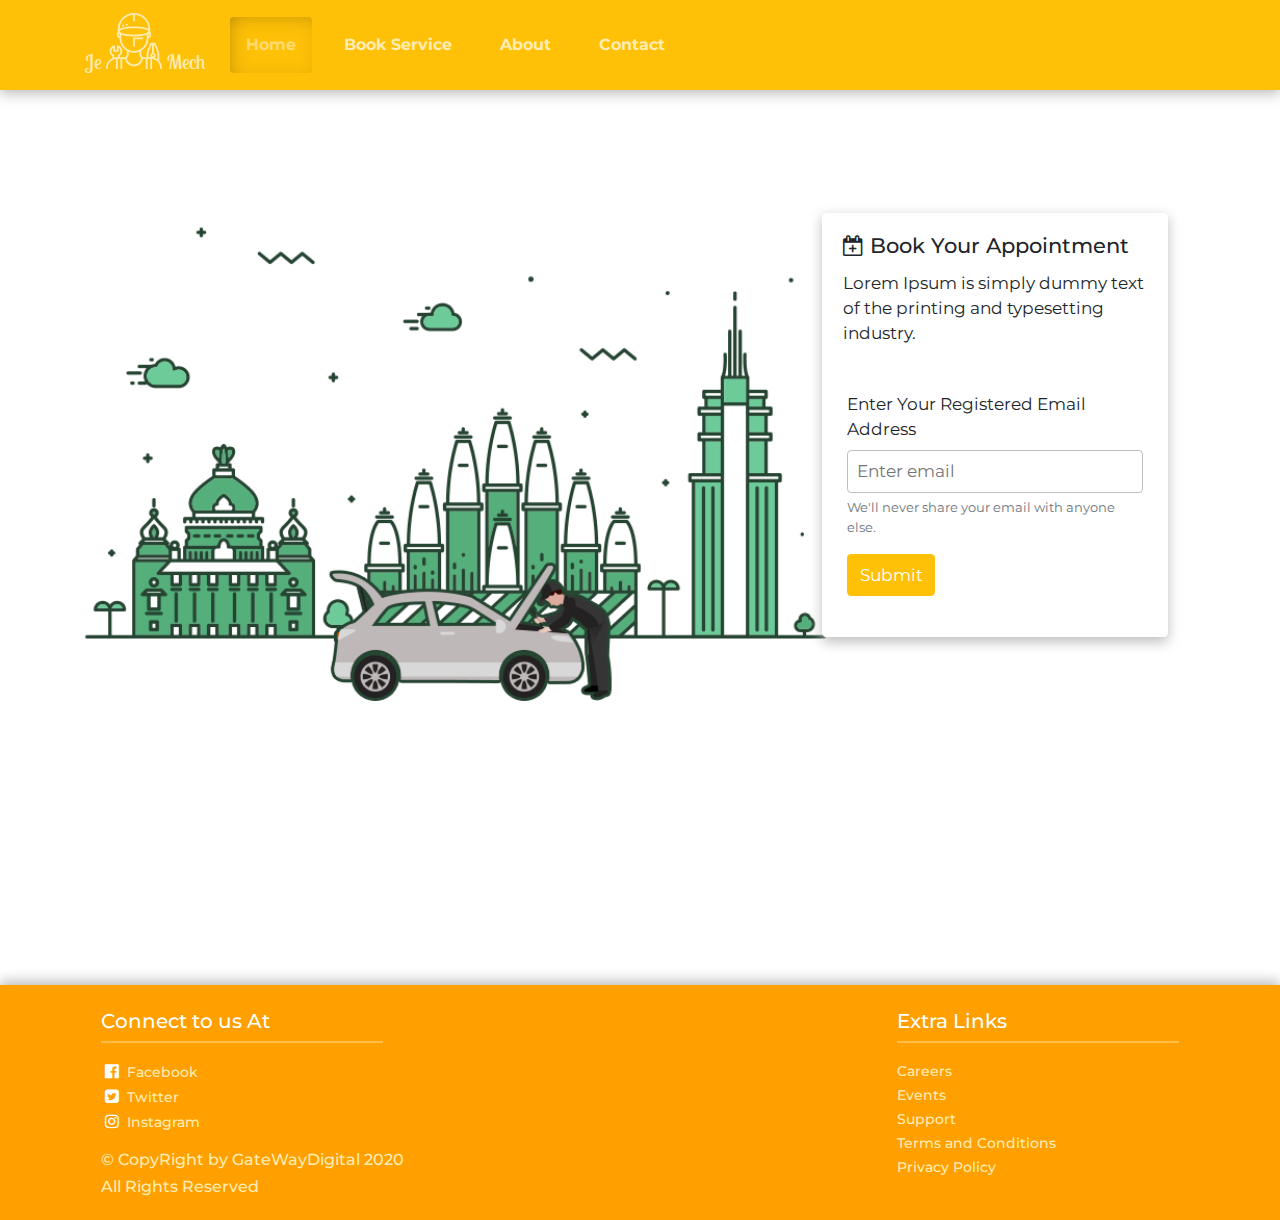
==== index.html @ fb178fbc "OCSB-UI First  Commit" ====
<!DOCTYPE html>

<html lang="us-en">

<head>

    <title>Car Mech</title>

    <meta charset="UTF-8">

    <meta name="author" content="Amit Joshi's Team of Trainees From Gateway Group of Companies">

    <meta name="viewport" content="width=device-width, initial-scale=1.0">

    <!-- Google Fonts CDN -->
    <link href="https://fonts.googleapis.com/css2?family=Lobster+Two:wght@700&family=Montserrat&display=swap"
        rel="stylesheet">

    <!-- Bootstrap CSS -->
    <link rel="stylesheet" type="text/css" href="/assets/css/bootstrap.min.css">

    <!-- Font-Awesome CSS -->
    <link rel="stylesheet" href="https://stackpath.bootstrapcdn.com/font-awesome/4.7.0/css/font-awesome.min.css">

    <!-- Local CSS -->
    <link type="text/css" rel="stylesheet" href="/assets/css/styles.css" />

</head>

<body>




    <!-- ================== -->
    <!-- Header Starts Here -->
    <!-- ================== -->
    <header class="shadow-md-b">

        <nav class="navbar navbar-expand-lg">

            <div class="container">

                <a class="navbar-brand" href="#">

                    <span class="nav-logo-text">Je </span>

                    <svg class="nav-logo" version="1.1" xmlns="http://www.w3.org/2000/svg"
                        xmlns:xlink="http://www.w3.org/1999/xlink" x="0px" y="0px" viewBox="0 0 295.239 295.239"
                        style="enable-background:new 0 0 295.239 295.239;" xml:space="preserve">

                        <path d="M280.567,252.381h0.386V223.81c0-0.614-0.057-15.229-5.148-30.448l-15.524-36.219h-12.662h-12.662l-15.667,36.59
					c-4.948,14.848-5.005,29.462-5.005,30.076v9.524H200c-7.876,0-14.286-6.41-14.286-14.286v-19.833
					c22.733-13.2,38.095-37.752,38.095-65.881v-0.676c8.19-2.129,14.286-9.519,14.286-18.371c0-8.557-3.224-13.962-5.029-16.324
					c0.162-0.881,0.267-1.781,0.267-2.724v-9.524C233.333,38.453,194.881,0,147.619,0c-47.262,0-85.714,38.452-85.714,85.714v9.524
					c0,0.943,0.105,1.843,0.267,2.724c-1.805,2.362-5.029,7.767-5.029,16.324c0,8.852,6.095,16.243,14.286,18.371v0.676
					c0,28.129,15.362,52.681,38.095,65.881v19.833c0,7.876-6.41,14.286-14.286,14.286h-23.81v-6.71
					c9.362-5.676,14.286-14.819,14.286-26.624c0-11.59-7.819-25.086-22.762-28.457l-5.81-1.31v25.005h-9.524v-25.014l-5.819,1.319
					c-14.938,3.4-22.752,16.886-22.752,28.457c0,11.805,4.924,20.943,14.286,26.624V238.6C13.695,247.648,0,267.471,0,290.477v4.762
					h9.524v-4.762c0-24.648,18.829-44.981,42.857-47.376v52.138h9.524v-52.381H76.19v52.381h9.524v-52.381h9.524
					c1.943,0,3.8-0.3,5.61-0.738c4.138,22.067,23.519,38.833,46.771,38.833s42.633-16.767,46.771-38.833
					c1.81,0.438,3.667,0.738,5.61,0.738h9.524v52.381h9.524v-52.381h14.286v52.381h9.524V243.1
					c24.029,2.4,42.857,22.729,42.857,47.376v4.762h9.524v-4.762C295.238,275.833,289.657,262.505,280.567,252.381z M64.547,219.543
					l-2.643,1.314v12.476h-4.762c-4.938,0-9.71,0.695-14.286,1.881v-14.357l-2.642-1.314c-7.833-3.89-11.643-10.281-11.643-19.543
					c0-6.119,3.252-13.033,9.524-16.833v21.595h28.571v-21.605c6.271,3.79,9.524,10.714,9.524,16.843
					C76.19,209.262,72.38,215.652,64.547,219.543z M223.81,110.201c1.324-0.867,2.543-1.781,3.624-2.757
					c0.624,1.729,1.138,3.995,1.138,6.843c-0.001,3.509-1.929,6.547-4.762,8.2V110.201z M142.857,9.768v33.09h9.524V9.768
					c38.957,2.429,70.014,34.19,71.3,73.443c-16.948-9.033-52.519-11.781-76.062-11.781c-23.543,0-59.114,2.748-76.062,11.776
					C72.843,43.957,103.9,12.19,142.857,9.768z M71.429,122.482c-2.834-1.648-4.762-4.686-4.762-8.195
					c0-2.852,0.514-5.119,1.138-6.848c1.081,0.981,2.3,1.895,3.624,2.757V122.482z M71.433,95.253
					c0.933-4.857,28.633-14.3,76.186-14.3c47.581,0,75.29,9.452,76.19,14.286c0.001,9.361-28.499,19.047-76.19,19.047
					C99.952,114.286,71.457,104.61,71.433,95.253z M80.952,133.333v-18.405c20.995,8,53.533,8.881,66.667,8.881
					c13.134,0,45.671-0.881,66.667-8.881v18.405c0,36.762-29.905,66.667-66.667,66.667C110.857,200,80.952,170.095,80.952,133.333z
					 M147.619,271.429c-19.51,0-35.624-14.752-37.819-33.686c5.586-4.357,9.248-11.076,9.248-18.695v-15.133
					c8.833,3.59,18.467,5.61,28.571,5.61s19.738-2.019,28.571-5.61v15.133c0,7.619,3.662,14.338,9.248,18.695
					C183.243,256.676,167.129,271.429,147.619,271.429z M237.048,233.334H223.81v-9.524c0-0.133,0.052-13.667,4.376-26.695
					l13.048-30.448h1.624V210.4c-5.529,1.971-9.524,7.21-9.524,13.41C233.334,227.482,234.767,230.8,237.048,233.334z
					 M247.619,228.572c-2.624,0-4.762-2.133-4.762-4.762c0-2.629,2.138-4.762,4.762-4.762c2.624,0,4.762,2.133,4.762,4.762
					C252.381,226.439,250.243,228.572,247.619,228.572z M271.429,244.157c-4.924-3.552-10.4-6.386-16.319-8.238
					c4.062-2.519,6.795-6.986,6.795-12.11c0-6.2-3.995-11.438-9.524-13.41v-43.733h1.624l12.905,30.077
					c4.448,13.333,4.519,26.933,4.519,27.071V244.157z" />

                        <polygon
                            points="152.381,138.095 195.238,138.095 195.238,128.571 142.857,128.571 142.857,176.19 152.381,176.19 			" />

                        <rect x="85.714" y="61.905" width="9.524" height="9.524" />

                        <rect x="104.762" y="57.143" width="9.524" height="9.524" />

                    </svg>

                    <span class="nav-logo-text">Mech</span>

                </a>

                <button class="navbar-toggler" type="button" data-toggle="collapse" data-target="#navbarColor01"
                    aria-controls="navbarColor01" aria-expanded="false" aria-label="Toggle navigation">
                    <i class="fa fa-bars" aria-hidden="true"></i>
                </button>

                <div class="collapse navbar-collapse" id="navbarColor01">

                    <ul class="navbar-nav mr-auto">

                        <li class="active"> <a class="p-3 m-2" href="#">Home</a> </li>
                        <li> <a class="p-3 m-2 active" href="/service.html">Book Service</a> </li>
                        <li> <a class="p-3 m-2" href="/about.html">About</a> </li>
                        <li> <a class="p-3 m-2" href="/contact.html">Contact</a> </li>

                    </ul>

                </div>

            </div>

        </nav>

    </header>
    <!-- ================ -->
    <!-- Header Ends Here -->
    <!-- ================ -->




    <!-- ============================= -->
    <!-- Main Content Starts From Here -->
    <!-- ============================= -->
    <section class="py-5">
        
        <section class="container-fluid" id="home-container">

            <div class="card shadow-md-b border-0">

                <div class="card-body">

                    <h5 class="card-title">

                        <i class="fa fa-calendar-plus-o" aria-hidden="true"></i>
                        Book Your Appointment

                    </h5>

                    <p class="card-text">Lorem Ipsum is simply dummy text of the printing and typesetting industry.</p>

                </div>

                <div class="p-4">

                    <div class="form-group">

                        <label for="home_customer_email">Enter Your Registered Email Address</label>

                        <input id="home_customer_email" type="email" class="theme-form-control" aria-describedby="email_help"
                            placeholder="Enter email">

                        <small id="email_help" class="form-text text-muted">We'll never share your email with anyone else.</small>

                    </div>

                    <div class="form-group">

                        <input id="home_submit_button" type="submit" class="theme-button-primary">

                    </div>

                </div>

            </div>

        </section>

    </section>
    <!-- =========================== -->
    <!-- Main Content Ends From Here -->
    <!-- =========================== -->




    <!-- ===================-->
    <!-- Footer Starts Here -->
    <!-- ===================-->
    <footer class="shadow-md-t">

        <div class="container">

            <div class="p-3 d-flex flex-wrap justify-content-between">

                <!-- Footer Left Section Starts Here -->
                <div class="pt-2">

                    <h5> Connect to us At </h5>

                    <hr class="m-0" />

                    <div class="d-flex flex-column py-3">

                        <!-- Facebook Link -->
                        <span>
                            <i class="fa fa-facebook-official fa-2 p-1" aria-hidden="true"></i>
                            <a id="company_facebook_link" class="footer-links" href="#"> Facebook </a><br />
                        </span>

                        <!-- Twitter Link -->
                        <span>
                            <i class="fa fa-twitter-square fa-2 p-1" aria-hidden="true"></i>
                            <a id="company_twitter_link" class="footer-links" href="#"> Twitter </a><br />
                        </span>

                        <!-- Instagram Link -->
                        <span>
                            <i class="fa fa-instagram p-1" aria-hidden="true"></i> 
                            <a id="company_instagram_link" class="footer-links" href="#"> Instagram </a><br />
                        </span>

                    </div>

                    <h6> © CopyRight by GateWayDigital 2020 </h6>

                    <h6> All Rights Reserved </h6>

                </div>
                <!-- Footer Left Section Ends Here -->

                <!-- Footer Right Section Starts Here -->
                <div class="pt-2">

                    <h5> Extra Links </h5>

                    <hr class="m-0" />

                    <div class="extra-links py-3">

                        <!-- Careers Link -->
                        <a id="company_carrers_link" class="footer-links" href="#">Careers</a><br />

                        <!-- Events Link -->
                        <a id="company_events_link" class="footer-links" href="#">Events</a><br />

                        <!-- Support Link -->
                        <a id="company_support_link" class="footer-links" href="#">Support</a><br />

                        <!-- Terms Of Usage Link -->
                        <a id="company_terms_condition_link" class="footer-links" href="#">Terms and Conditions</a><br />

                        <!-- Privacy Policy Link -->
                        <a id="company_privacy_policy_link" href="#" class="footer-links">Privacy Policy</a>

                    </div>

                </div>
                <!-- Footer Right Section Ends Here -->

            </div>

        </div>

    </footer>
    <!-- =================-->
    <!-- Footer Ends Here -->
    <!-- =================-->




    <!-- ================================= -->
    <!-- Script Embedding Starts From Here -->
    <!-- ================================= -->
    <!-- Jquery -->
    <script src="/assets/js/jquery-3.4.1.slim.min.js"></script>

    <!-- Popper Js -->
    <script src="assets/js/popper.min.js"></script>

    <!-- Bootstrap JS -->
    <script src="assets/js/bootstrap.min.js"></script>    
    <!-- =============================== -->
    <!-- Script Embedding Ends From Here -->
    <!-- =============================== -->
    



</body>

</html>
---- assets/css/styles.css ----
:root {
    --theme-color-primary: #FFC107;
    --theme-color-primary-dark: #FFA000;
    --theme-color-primary-light: #FFECB3;
    --theme-color-accent: #FFC107;
    --theme-color-primary-text: #212121;
    --theme-color-secondary-text: #ffffff;
    --theme-color-divided: #BDBDBD;
    --theme-color-error: #F44336;
    --theme-color-success: ##4CAF50;
}

html, body {
    margin: 0px;
    padding: 0px;
}

* {
    font-family: 'Montserrat', sans-serif;
}




/* ============================================= */
/* miscellaneous Style Classes Starts From Here */
/* ============================================= */
.shadow-md {
    box-shadow: var(--theme-color-divided) 0px 2px 8px 0px;
}

.shadow-md-b {
    box-shadow: var(--theme-color-divided) 0px 4px 12px 0px;
}

.shadow-md-t {
    box-shadow: var(--theme-color-divided) 0px -4px 12px 0px;
}

.theme-bg-primary {
    background-color: var(--theme-color-primary);
}

.theme-bg-primary-light {
    background-color: var(--theme-color-primary-light);
}

.theme-bg-primary-dark {
    background-color: var(--theme-color-primary-dark)
}

.theme-bg-color-divided {
    background-color: var(--theme-color-divided);
}

.theme-text-primary {
    color: var(--theme-color-primary-text)
}

.theme-text-secondary {
    color: var(--theme-color-secondary-text)
}

.page-heading h4 {
    color: var(--theme-color-primary-text);
    border-bottom: 4px solid var(--theme-color-accent);
}

    .page-heading h4 span {
        opacity: 0.3;
    }
/* ========================================== */
/* miscellaneous Style Classes Ends From Here */
/* ========================================== */



/* ============================================= */
/* Input Control Related Styles Starts From Here */
/* ============================================= */
.theme-button-disabled {
    background-color: var(--theme-color-divided);
    color: var(--theme-color-secondary-text);
    border-radius: 4px;
    border-style: unset;
    padding: 8px 12px;
}

.theme-button-primary {
    background-color: var(--theme-color-primary);
    color: var(--theme-color-secondary-text);
    border-radius: 4px;
    border-style: unset;
    padding: 8px 12px;
}

    .theme-button-primary:hover {
        background-color: var(--theme-color-primary-dark);
        box-shadow: inset 4px 4px 24px -12px rgba(0,0,0,0.75);
        transition: ease-in-out 0.32s;
        cursor: pointer;
    }

.theme-form-control {
    width: 100%;
    padding: 8px;
    border: 1px solid var(--theme-color-divided);
    border-radius: 4px;
}

textarea:hover,
select:hover,
input[type="text"]:hover,
input[type="password"]:hover,
input[type="datetime"]:hover,
input[type="datetime-local"]:hover,
input[type="date"]:hover,
input[type="month"]:hover,
input[type="time"]:hover,
input[type="week"]:hover,
input[type="number"]:hover,
input[type="email"]:hover,
input[type="search"]:hover,
input[type="tel"]:hover,
input[type="color"]:hover {
    box-shadow: var(--theme-color-primary-light) 0px 2px 12px 0px;
    outline: 0 none;
}

textarea:focus,
select:focus,
input[type="text"]:focus,
input[type="password"]:focus,
input[type="datetime"]:focus,
input[type="datetime-local"]:focus,
input[type="date"]:focus,
input[type="month"]:focus,
input[type="time"]:focus,
input[type="week"]:focus,
input[type="number"]:focus,
input[type="email"]:focus,
input[type="search"]:focus,
input[type="tel"]:focus,
input[type="color"]:focus {
    border-color: var(--theme-color-primary);
    box-shadow: var(--theme-color-primary-light) 0px 2px 12px 0px;
    outline: 0 none;
}

label.error {
    color: var(--theme-color-error);
    padding-top: 8px;
    margin: 0px;
}

disable-button {
    background-color: var(--theme-color-primary-light);
}

    disable-button:hover {
        all: unset;
    }
/* =========================================== */
/* Input Control Related Styles Ends From Here */
/* =========================================== */




/* ====================================== */
/* Header Related Styles Starts From Here */
/* ====================================== */
header {
    background-color: var(--theme-color-primary);    
}

    header .nav-logo {
        width: 56px;
        height: 56px;
        fill: var(--theme-color-primary-light);
    }

    header .nav-logo-text {
        color: var(--theme-color-primary-light);
        font-family: 'Lobster Two', cursive;
    }

    header nav ul .active a {
        opacity: 0.6;
        transition: 0.32s;
        border-radius: 4px;
        box-shadow: inset 4px 4px 24px -12px rgba(0,0,0,0.75);
    }

    header nav ul li a {
        display: block;
        color: var(--theme-color-primary-light);
        font-weight: bolder;
        font-size: 16px;
        text-align: center;
        text-decoration: none;
    }

        header nav ul li a:hover {
            transition: 0.32s;
            opacity: 0.6;
            border-radius: 4px;
            color: var(--theme-color-primary-light);
            box-shadow: inset 4px 4px 24px -12px rgba(0,0,0,0.75);
            text-decoration: none;
        }
/* ==================================== */
/* Header Related Styles Ends From Here */
/* ==================================== */




/* ========================================= */
/* Home Page Related Styles Starts From Here */
/* ========================================= */
#home-container {
    background-image: url("/assets/img/index_bg.png");
    width: 100%;
    height: calc(100vh - 132px);
    zoom: 104%;
    background-position-x: 15%;
    background-position-y: 25%;
    background-repeat: no-repeat;
}

    #home-container > div {
        width: 332px;
        position: absolute;
        right: 0px;
        margin: 8vh 12vh;
    }
/* ======================================== */
/* Home Page Related Styles Ends From Here */
/* ======================================= */


.main-content{    
    background-image: url("/assets/img/main_bg.jpg");    
    background-repeat: repeat;    
}


/* ====================================== */
/* Footer Related Styles Starts From Here */
/* ====================================== */
footer {
    background-color: var(--theme-color-primary-dark);
    width: 100%;
    color: white;
}

    footer h4 {
        color: var(--theme-color-primary-light);
    }

    footer h6 {
        color: var(--theme-color-primary-light);
    }

    footer hr {
        width: 280px;
        padding: 0px;
        border-width: 1px;
        margin: 16px;
        opacity: 0.4;
        border-style: solid;
        border-color: var(--theme-color-primary-light);
    }

    footer .footer-links {
        font-size: 14px;
        color: var(--theme-color-primary-light);
        font-weight: 500;
        text-decoration: none;
    }

        footer .footer-links:hover {
            color: var(--theme-color-secondary-text);
            transition: 0.32s;
            cursor: pointer;
        }
/* =============================== */
/* Footer Related Styles Ends Here */
/* =============================== */
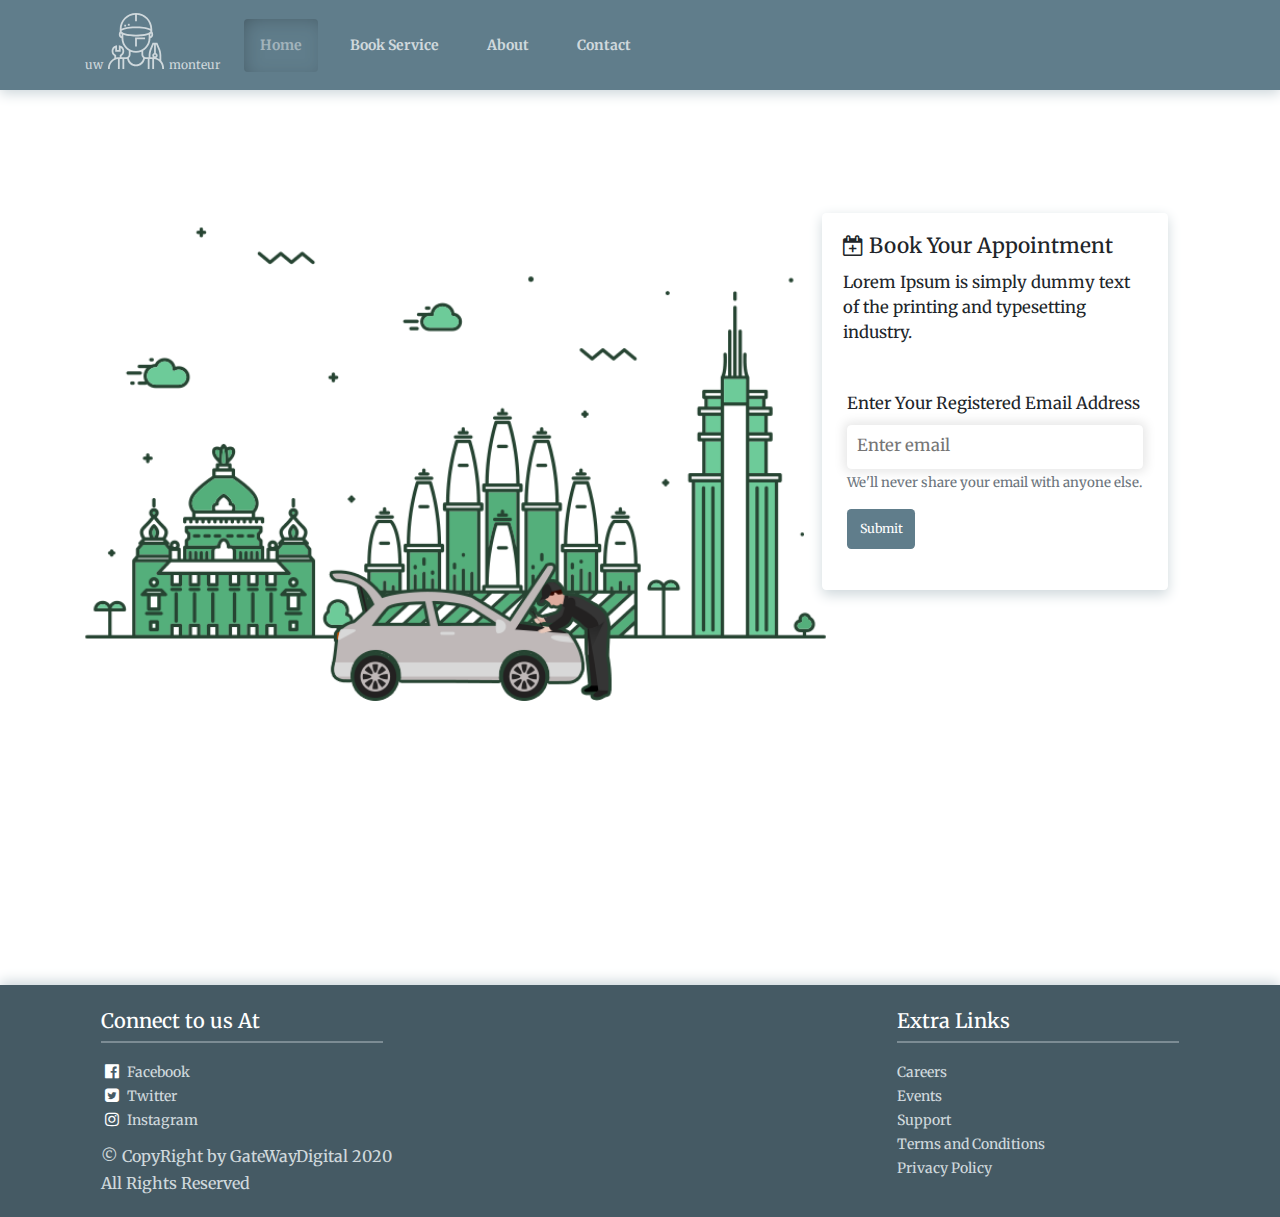
==== commit ec074567: "Added Toastr , Appointment  Summury, Changed Vehicle Card View, Added Preferred Dealer Option, Disab" ====
--- a/index.html
+++ b/index.html
@@ -1,84 +1,70 @@
 <!DOCTYPE html>
-
 <html lang="us-en">
 
 <head>
-
     <title>Car Mech</title>
-
     <meta charset="UTF-8">
-
     <meta name="author" content="Amit Joshi's Team of Trainees From Gateway Group of Companies">
-
     <meta name="viewport" content="width=device-width, initial-scale=1.0">
-
+    <!-- Google Fonts CDN -->
+    <link href="https://fonts.googleapis.com/css2?family=Merriweather:wght@300&display=swap" rel="stylesheet">
     <!-- Google Fonts CDN -->
     <link href="https://fonts.googleapis.com/css2?family=Lobster+Two:wght@700&family=Montserrat&display=swap"
         rel="stylesheet">
-
     <!-- Bootstrap CSS -->
-    <link rel="stylesheet" type="text/css" href="/assets/css/bootstrap.min.css">
-
+    <link rel="stylesheet" type="text/css" href="./assets/css/bootstrap.min.css">
     <!-- Font-Awesome CSS -->
-    <link rel="stylesheet" href="https://stackpath.bootstrapcdn.com/font-awesome/4.7.0/css/font-awesome.min.css">
-
+    <link rel="stylesheet" href="./assets/css/font-awesome.css">
     <!-- Local CSS -->
-    <link type="text/css" rel="stylesheet" href="/assets/css/styles.css" />
-
+    <link type="text/css" rel="stylesheet" href="./assets/css/styles.css" />
 </head>
 
 <body>
-
-
-
 
     <!-- ================== -->
     <!-- Header Starts Here -->
     <!-- ================== -->
     <header class="shadow-md-b">
-
         <nav class="navbar navbar-expand-lg">
-
             <div class="container">
-
                 <a class="navbar-brand" href="#">
 
-                    <span class="nav-logo-text">Je </span>
+                    <span class="nav-logo-text">uw</span>
 
                     <svg class="nav-logo" version="1.1" xmlns="http://www.w3.org/2000/svg"
                         xmlns:xlink="http://www.w3.org/1999/xlink" x="0px" y="0px" viewBox="0 0 295.239 295.239"
                         style="enable-background:new 0 0 295.239 295.239;" xml:space="preserve">
 
                         <path d="M280.567,252.381h0.386V223.81c0-0.614-0.057-15.229-5.148-30.448l-15.524-36.219h-12.662h-12.662l-15.667,36.59
-					c-4.948,14.848-5.005,29.462-5.005,30.076v9.524H200c-7.876,0-14.286-6.41-14.286-14.286v-19.833
-					c22.733-13.2,38.095-37.752,38.095-65.881v-0.676c8.19-2.129,14.286-9.519,14.286-18.371c0-8.557-3.224-13.962-5.029-16.324
-					c0.162-0.881,0.267-1.781,0.267-2.724v-9.524C233.333,38.453,194.881,0,147.619,0c-47.262,0-85.714,38.452-85.714,85.714v9.524
-					c0,0.943,0.105,1.843,0.267,2.724c-1.805,2.362-5.029,7.767-5.029,16.324c0,8.852,6.095,16.243,14.286,18.371v0.676
-					c0,28.129,15.362,52.681,38.095,65.881v19.833c0,7.876-6.41,14.286-14.286,14.286h-23.81v-6.71
-					c9.362-5.676,14.286-14.819,14.286-26.624c0-11.59-7.819-25.086-22.762-28.457l-5.81-1.31v25.005h-9.524v-25.014l-5.819,1.319
-					c-14.938,3.4-22.752,16.886-22.752,28.457c0,11.805,4.924,20.943,14.286,26.624V238.6C13.695,247.648,0,267.471,0,290.477v4.762
-					h9.524v-4.762c0-24.648,18.829-44.981,42.857-47.376v52.138h9.524v-52.381H76.19v52.381h9.524v-52.381h9.524
-					c1.943,0,3.8-0.3,5.61-0.738c4.138,22.067,23.519,38.833,46.771,38.833s42.633-16.767,46.771-38.833
-					c1.81,0.438,3.667,0.738,5.61,0.738h9.524v52.381h9.524v-52.381h14.286v52.381h9.524V243.1
-					c24.029,2.4,42.857,22.729,42.857,47.376v4.762h9.524v-4.762C295.238,275.833,289.657,262.505,280.567,252.381z M64.547,219.543
-					l-2.643,1.314v12.476h-4.762c-4.938,0-9.71,0.695-14.286,1.881v-14.357l-2.642-1.314c-7.833-3.89-11.643-10.281-11.643-19.543
-					c0-6.119,3.252-13.033,9.524-16.833v21.595h28.571v-21.605c6.271,3.79,9.524,10.714,9.524,16.843
-					C76.19,209.262,72.38,215.652,64.547,219.543z M223.81,110.201c1.324-0.867,2.543-1.781,3.624-2.757
-					c0.624,1.729,1.138,3.995,1.138,6.843c-0.001,3.509-1.929,6.547-4.762,8.2V110.201z M142.857,9.768v33.09h9.524V9.768
-					c38.957,2.429,70.014,34.19,71.3,73.443c-16.948-9.033-52.519-11.781-76.062-11.781c-23.543,0-59.114,2.748-76.062,11.776
-					C72.843,43.957,103.9,12.19,142.857,9.768z M71.429,122.482c-2.834-1.648-4.762-4.686-4.762-8.195
-					c0-2.852,0.514-5.119,1.138-6.848c1.081,0.981,2.3,1.895,3.624,2.757V122.482z M71.433,95.253
-					c0.933-4.857,28.633-14.3,76.186-14.3c47.581,0,75.29,9.452,76.19,14.286c0.001,9.361-28.499,19.047-76.19,19.047
-					C99.952,114.286,71.457,104.61,71.433,95.253z M80.952,133.333v-18.405c20.995,8,53.533,8.881,66.667,8.881
-					c13.134,0,45.671-0.881,66.667-8.881v18.405c0,36.762-29.905,66.667-66.667,66.667C110.857,200,80.952,170.095,80.952,133.333z
-					 M147.619,271.429c-19.51,0-35.624-14.752-37.819-33.686c5.586-4.357,9.248-11.076,9.248-18.695v-15.133
-					c8.833,3.59,18.467,5.61,28.571,5.61s19.738-2.019,28.571-5.61v15.133c0,7.619,3.662,14.338,9.248,18.695
-					C183.243,256.676,167.129,271.429,147.619,271.429z M237.048,233.334H223.81v-9.524c0-0.133,0.052-13.667,4.376-26.695
-					l13.048-30.448h1.624V210.4c-5.529,1.971-9.524,7.21-9.524,13.41C233.334,227.482,234.767,230.8,237.048,233.334z
-					 M247.619,228.572c-2.624,0-4.762-2.133-4.762-4.762c0-2.629,2.138-4.762,4.762-4.762c2.624,0,4.762,2.133,4.762,4.762
-					C252.381,226.439,250.243,228.572,247.619,228.572z M271.429,244.157c-4.924-3.552-10.4-6.386-16.319-8.238
-					c4.062-2.519,6.795-6.986,6.795-12.11c0-6.2-3.995-11.438-9.524-13.41v-43.733h1.624l12.905,30.077
-					c4.448,13.333,4.519,26.933,4.519,27.071V244.157z" />
+                            c-4.948,14.848-5.005,29.462-5.005,30.076v9.524H200c-7.876,0-14.286-6.41-14.286-14.286v-19.833
+                            c22.733-13.2,38.095-37.752,38.095-65.881v-0.676c8.19-2.129,14.286-9.519,14.286-18.371c0-8.557-3.224-13.962-5.029-16.324
+                            c0.162-0.881,0.267-1.781,0.267-2.724v-9.524C233.333,38.453,194.881,0,147.619,0c-47.262,0-85.714,38.452-85.714,85.714v9.524
+                            c0,0.943,0.105,1.843,0.267,2.724c-1.805,2.362-5.029,7.767-5.029,16.324c0,8.852,6.095,16.243,14.286,18.371v0.676
+                            c0,28.129,15.362,52.681,38.095,65.881v19.833c0,7.876-6.41,14.286-14.286,14.286h-23.81v-6.71
+                            c9.362-5.676,14.286-14.819,14.286-26.624c0-11.59-7.819-25.086-22.762-28.457l-5.81-1.31v25.005h-9.524v-25.014l-5.819,1.319
+                            c-14.938,3.4-22.752,16.886-22.752,28.457c0,11.805,4.924,20.943,14.286,26.624V238.6C13.695,247.648,0,267.471,0,290.477v4.762
+                            h9.524v-4.762c0-24.648,18.829-44.981,42.857-47.376v52.138h9.524v-52.381H76.19v52.381h9.524v-52.381h9.524
+                            c1.943,0,3.8-0.3,5.61-0.738c4.138,22.067,23.519,38.833,46.771,38.833s42.633-16.767,46.771-38.833
+                            c1.81,0.438,3.667,0.738,5.61,0.738h9.524v52.381h9.524v-52.381h14.286v52.381h9.524V243.1
+                            c24.029,2.4,42.857,22.729,42.857,47.376v4.762h9.524v-4.762C295.238,275.833,289.657,262.505,280.567,252.381z M64.547,219.543
+                            l-2.643,1.314v12.476h-4.762c-4.938,0-9.71,0.695-14.286,1.881v-14.357l-2.642-1.314c-7.833-3.89-11.643-10.281-11.643-19.543
+                            c0-6.119,3.252-13.033,9.524-16.833v21.595h28.571v-21.605c6.271,3.79,9.524,10.714,9.524,16.843
+                            C76.19,209.262,72.38,215.652,64.547,219.543z M223.81,110.201c1.324-0.867,2.543-1.781,3.624-2.757
+                            c0.624,1.729,1.138,3.995,1.138,6.843c-0.001,3.509-1.929,6.547-4.762,8.2V110.201z M142.857,9.768v33.09h9.524V9.768
+                            c38.957,2.429,70.014,34.19,71.3,73.443c-16.948-9.033-52.519-11.781-76.062-11.781c-23.543,0-59.114,2.748-76.062,11.776
+                            C72.843,43.957,103.9,12.19,142.857,9.768z M71.429,122.482c-2.834-1.648-4.762-4.686-4.762-8.195
+                            c0-2.852,0.514-5.119,1.138-6.848c1.081,0.981,2.3,1.895,3.624,2.757V122.482z M71.433,95.253
+                            c0.933-4.857,28.633-14.3,76.186-14.3c47.581,0,75.29,9.452,76.19,14.286c0.001,9.361-28.499,19.047-76.19,19.047
+                            C99.952,114.286,71.457,104.61,71.433,95.253z M80.952,133.333v-18.405c20.995,8,53.533,8.881,66.667,8.881
+                            c13.134,0,45.671-0.881,66.667-8.881v18.405c0,36.762-29.905,66.667-66.667,66.667C110.857,200,80.952,170.095,80.952,133.333z
+                            M147.619,271.429c-19.51,0-35.624-14.752-37.819-33.686c5.586-4.357,9.248-11.076,9.248-18.695v-15.133
+                            c8.833,3.59,18.467,5.61,28.571,5.61s19.738-2.019,28.571-5.61v15.133c0,7.619,3.662,14.338,9.248,18.695
+                            C183.243,256.676,167.129,271.429,147.619,271.429z M237.048,233.334H223.81v-9.524c0-0.133,0.052-13.667,4.376-26.695
+                            l13.048-30.448h1.624V210.4c-5.529,1.971-9.524,7.21-9.524,13.41C233.334,227.482,234.767,230.8,237.048,233.334z
+                            M247.619,228.572c-2.624,0-4.762-2.133-4.762-4.762c0-2.629,2.138-4.762,4.762-4.762c2.624,0,4.762,2.133,4.762,4.762
+                            C252.381,226.439,250.243,228.572,247.619,228.572z M271.429,244.157c-4.924-3.552-10.4-6.386-16.319-8.238
+                            c4.062-2.519,6.795-6.986,6.795-12.11c0-6.2-3.995-11.438-9.524-13.41v-43.733h1.624l12.905,30.077
+                            c4.448,13.333,4.519,26.933,4.519,27.071V244.157z" />
 
                         <polygon
                             points="152.381,138.095 195.238,138.095 195.238,128.571 142.857,128.571 142.857,176.19 152.381,176.19 			" />
@@ -89,45 +75,33 @@
 
                     </svg>
 
-                    <span class="nav-logo-text">Mech</span>
+                    <span class="nav-logo-text">monteur</span>
 
                 </a>
-
                 <button class="navbar-toggler" type="button" data-toggle="collapse" data-target="#navbarColor01"
                     aria-controls="navbarColor01" aria-expanded="false" aria-label="Toggle navigation">
                     <i class="fa fa-bars" aria-hidden="true"></i>
                 </button>
-
                 <div class="collapse navbar-collapse" id="navbarColor01">
-
                     <ul class="navbar-nav mr-auto">
-
                         <li class="active"> <a class="p-3 m-2" href="#">Home</a> </li>
-                        <li> <a class="p-3 m-2 active" href="/service.html">Book Service</a> </li>
-                        <li> <a class="p-3 m-2" href="/about.html">About</a> </li>
-                        <li> <a class="p-3 m-2" href="/contact.html">Contact</a> </li>
-
+                        <li> <a class="p-3 m-2 active" href="./service.html">Book Service</a> </li>
+                        <li> <a class="p-3 m-2" href="./about.html">About</a> </li>
+                        <li> <a class="p-3 m-2" href="./contact.html">Contact</a> </li>
                     </ul>
-
-                </div>
-
+                </div>
             </div>
-
         </nav>
-
     </header>
     <!-- ================ -->
     <!-- Header Ends Here -->
     <!-- ================ -->
 
-
-
-
     <!-- ============================= -->
     <!-- Main Content Starts From Here -->
     <!-- ============================= -->
     <section class="py-5">
-        
+
         <section class="container-fluid" id="home-container">
 
             <div class="card shadow-md-b border-0">
@@ -151,10 +125,11 @@
 
                         <label for="home_customer_email">Enter Your Registered Email Address</label>
 
-                        <input id="home_customer_email" type="email" class="theme-form-control" aria-describedby="email_help"
-                            placeholder="Enter email">
-
-                        <small id="email_help" class="form-text text-muted">We'll never share your email with anyone else.</small>
+                        <input id="home_customer_email" type="email" class="theme-form-control"
+                            aria-describedby="email_help" placeholder="Enter email">
+
+                        <small id="email_help" class="form-text text-muted">We'll never share your email with anyone
+                            else.</small>
 
                     </div>
 
@@ -175,112 +150,77 @@
     <!-- Main Content Ends From Here -->
     <!-- =========================== -->
 
-
-
-
     <!-- ===================-->
     <!-- Footer Starts Here -->
     <!-- ===================-->
     <footer class="shadow-md-t">
-
         <div class="container">
-
             <div class="p-3 d-flex flex-wrap justify-content-between">
-
                 <!-- Footer Left Section Starts Here -->
                 <div class="pt-2">
-
                     <h5> Connect to us At </h5>
-
                     <hr class="m-0" />
-
                     <div class="d-flex flex-column py-3">
-
                         <!-- Facebook Link -->
                         <span>
                             <i class="fa fa-facebook-official fa-2 p-1" aria-hidden="true"></i>
                             <a id="company_facebook_link" class="footer-links" href="#"> Facebook </a><br />
                         </span>
-
                         <!-- Twitter Link -->
                         <span>
                             <i class="fa fa-twitter-square fa-2 p-1" aria-hidden="true"></i>
                             <a id="company_twitter_link" class="footer-links" href="#"> Twitter </a><br />
                         </span>
-
                         <!-- Instagram Link -->
                         <span>
-                            <i class="fa fa-instagram p-1" aria-hidden="true"></i> 
+                            <i class="fa fa-instagram p-1" aria-hidden="true"></i>
                             <a id="company_instagram_link" class="footer-links" href="#"> Instagram </a><br />
                         </span>
-
-                    </div>
-
+                    </div>
                     <h6> © CopyRight by GateWayDigital 2020 </h6>
-
                     <h6> All Rights Reserved </h6>
-
                 </div>
                 <!-- Footer Left Section Ends Here -->
-
                 <!-- Footer Right Section Starts Here -->
                 <div class="pt-2">
-
                     <h5> Extra Links </h5>
-
                     <hr class="m-0" />
-
                     <div class="extra-links py-3">
-
                         <!-- Careers Link -->
                         <a id="company_carrers_link" class="footer-links" href="#">Careers</a><br />
-
                         <!-- Events Link -->
                         <a id="company_events_link" class="footer-links" href="#">Events</a><br />
-
                         <!-- Support Link -->
                         <a id="company_support_link" class="footer-links" href="#">Support</a><br />
-
                         <!-- Terms Of Usage Link -->
-                        <a id="company_terms_condition_link" class="footer-links" href="#">Terms and Conditions</a><br />
-
+                        <a id="company_terms_condition_link" class="footer-links" href="#">Terms and
+                            Conditions</a><br />
                         <!-- Privacy Policy Link -->
                         <a id="company_privacy_policy_link" href="#" class="footer-links">Privacy Policy</a>
-
-                    </div>
-
+                    </div>
                 </div>
                 <!-- Footer Right Section Ends Here -->
-
             </div>
-
         </div>
-
     </footer>
     <!-- =================-->
     <!-- Footer Ends Here -->
     <!-- =================-->
 
-
-
-
     <!-- ================================= -->
     <!-- Script Embedding Starts From Here -->
     <!-- ================================= -->
     <!-- Jquery -->
-    <script src="/assets/js/jquery-3.4.1.slim.min.js"></script>
+    <script src="./assets/js/jquery-3.4.1.slim.min.js"></script>
 
     <!-- Popper Js -->
-    <script src="assets/js/popper.min.js"></script>
+    <script src="./assets/js/popper.min.js"></script>
 
     <!-- Bootstrap JS -->
-    <script src="assets/js/bootstrap.min.js"></script>    
+    <script src="./assets/js/bootstrap.min.js"></script>
     <!-- =============================== -->
     <!-- Script Embedding Ends From Here -->
     <!-- =============================== -->
-    
-
-
 
 </body>
 
--- a/assets/css/styles.css
+++ b/assets/css/styles.css
@@ -1,26 +1,24 @@
 :root {
-    --theme-color-primary: #FFC107;
-    --theme-color-primary-dark: #FFA000;
-    --theme-color-primary-light: #FFECB3;
-    --theme-color-accent: #FFC107;
+    --theme-color-primary: #607d8b;
+    --theme-color-primary-dark: #455a64;
+    --theme-color-primary-light: #cfd8dc;
+    --theme-color-accent: #607d8b;
     --theme-color-primary-text: #212121;
     --theme-color-secondary-text: #ffffff;
-    --theme-color-divided: #BDBDBD;
-    --theme-color-error: #F44336;
-    --theme-color-success: ##4CAF50;
-}
-
-html, body {
+    --theme-color-divided: #cfd8dc;
+    --theme-color-error: #f44336;
+    --theme-color-success: #4caf50;
+}
+
+html,
+body {
     margin: 0px;
     padding: 0px;
 }
 
 * {
-    font-family: 'Montserrat', sans-serif;
-}
-
-
-
+    font-family: "Merriweather", serif;
+}
 
 /* ============================================= */
 /* miscellaneous Style Classes Starts From Here */
@@ -41,12 +39,17 @@
     background-color: var(--theme-color-primary);
 }
 
+.preferred-dealer{
+    background-color: var(--theme-color-primary);
+    border-radius: 4px;    
+}
+
 .theme-bg-primary-light {
     background-color: var(--theme-color-primary-light);
 }
 
 .theme-bg-primary-dark {
-    background-color: var(--theme-color-primary-dark)
+    background-color: var(--theme-color-primary-dark);
 }
 
 .theme-bg-color-divided {
@@ -54,57 +57,207 @@
 }
 
 .theme-text-primary {
-    color: var(--theme-color-primary-text)
+    color: var(--theme-color-primary-text);
 }
 
 .theme-text-secondary {
-    color: var(--theme-color-secondary-text)
-}
-
-.page-heading h4 {
+    color: var(--theme-color-secondary-text);
+}
+
+.page-heading h5 {
     color: var(--theme-color-primary-text);
     border-bottom: 4px solid var(--theme-color-accent);
 }
 
-    .page-heading h4 span {
-        opacity: 0.3;
-    }
+.page-heading h5 span {
+    opacity: 0.3;
+}
+
+#notification-card {
+    z-index: 99;
+    position: fixed;
+    bottom: 0px;
+    right: 0px;
+    padding: 0px;
+    margin: 32px;
+}
+
+.service-diselect-button {
+    color: var(--theme-color-primary);
+    background-color: var(--theme-color-secondary-text);
+    border-style: none;
+    display: block;
+}
+
+.service-diselect-button:hover {
+    cursor: pointer;
+}
+
+.service-diselect-button:focus {
+    color: var(--theme-color-secondary-text);
+    background-color: var(--theme-color-primary);
+    cursor: pointer;
+}
+
+.hidden-input-control {
+    width: 1px;
+    height: 1px;
+    margin: 0px;
+    padding: 0px;
+}
+
+.highlight {
+    display: inline;
+    position: absolute;
+    top: 86px;
+    color: var(--theme-color-secondary-text);
+    right: 64px;
+    padding: 0px 8px;
+    z-index: 99;
+    border-radius: 4px;
+    background-color: var(--theme-color-primary);
+}
+
+.leaflet-locpicker-map {
+    border-radius: 8px;
+}
+
+.leaflet-locpicker-map .leaflet-container {
+    border-radius: 8px;
+    border: 4px solid var(--theme-color-primary);
+}
+
+.dealer-item:hover {
+    background-color: #d8d8d8;
+}
+
+dt i {
+    color: var(--theme-color-primary);
+}
+
+.form-title {
+    font-size: 18px;
+    margin-bottom: 16px;
+}
+
+#BrandImage,
+#ModelImage {
+    width: 50%;
+    height: 50%;
+    max-width: 230px;
+    max-height: 126px;
+    object-fit: contain;    
+}
+
+.vehicle-card {
+    cursor: pointer;
+    user-select: none;
+}
+
+.selected-vehicle-card {
+    background-color: var(--theme-color-primary);
+    color: var(--theme-color-secondary-text);
+}
+
+.not-selected-vehicle-card {
+    background-color: var(--theme-color-secondary-text);
+    color: #212529;
+}
+
+.form-frame {
+    font-size: 14px;
+}
+
+#servicesContainer {
+    max-height: 320px;
+    overflow-y: scroll;
+}
+
+::-webkit-scrollbar {
+    width: 4px;
+}
+
+::-webkit-scrollbar-track {
+    background: var(--theme-color-primary-light);
+}
+
+::-webkit-scrollbar-thumb {
+    background: var(--theme-color-primary);
+}
+
+::-webkit-scrollbar-thumb:hover {
+    background: var(--theme-color-primary-dark);
+}
 /* ========================================== */
 /* miscellaneous Style Classes Ends From Here */
 /* ========================================== */
 
-
-
 /* ============================================= */
 /* Input Control Related Styles Starts From Here */
 /* ============================================= */
+.collapse-button-enabled {
+    clip-path: polygon(85% 0%, 100% 50%, 85% 100%, 0% 100%, 15% 50%, 0% 0%);
+    background-color: var(--theme-color-primary);
+    color: var(--theme-color-secondary-text);
+    border-style: unset;
+    text-align: center;
+    width: 200px;    
+    font-size: 14px;
+    vertical-align: middle;
+    padding: 4px 0px;
+}
+
+.collapse-button-disabled {
+    clip-path: polygon(85% 0%, 100% 50%, 85% 100%, 0% 100%, 15% 50%, 0% 0%);
+    background-color: var(--theme-color-primary-light);
+    color: var(--theme-color-secondary-text);
+    border-style: unset;
+    text-align: center;
+    width: 200px;    
+    font-size: 14px;
+    vertical-align: middle;
+    padding: 4px 0px;
+}
+
+.collapse-button-enabled:hover {
+    background-color: var(--theme-color-primary-dark);
+    transition: ease-in-out 0.32s;
+    cursor: pointer;
+}
+
 .theme-button-disabled {
     background-color: var(--theme-color-divided);
     color: var(--theme-color-secondary-text);
     border-radius: 4px;
     border-style: unset;
+    font-size: 12px;
     padding: 8px 12px;
+    height: 100%;    
 }
 
 .theme-button-primary {
+    height: 100%;    
+    font-size: 12px;
     background-color: var(--theme-color-primary);
     color: var(--theme-color-secondary-text);
     border-radius: 4px;
     border-style: unset;
-    padding: 8px 12px;
-}
-
-    .theme-button-primary:hover {
-        background-color: var(--theme-color-primary-dark);
-        box-shadow: inset 4px 4px 24px -12px rgba(0,0,0,0.75);
-        transition: ease-in-out 0.32s;
-        cursor: pointer;
-    }
+    font-size: 12px;
+    padding: 10px 12px;
+}
+
+.theme-button-primary:hover {
+    background-color: var(--theme-color-primary-dark);
+    box-shadow: inset 4px 4px 24px -12px rgba(0, 0, 0, 0.75);
+    transition: ease-in-out 0.32s;
+    cursor: pointer;
+}
 
 .theme-form-control {
-    width: 100%;
+    width: 100%;    
     padding: 8px;
-    border: 1px solid var(--theme-color-divided);
+    box-shadow: 0 0 10px 2px rgba(0, 0, 0, 0.1);
+    border: 1px solid var(--theme-color-secondary-text);
     border-radius: 4px;
 }
 
@@ -112,18 +265,9 @@
 select:hover,
 input[type="text"]:hover,
 input[type="password"]:hover,
-input[type="datetime"]:hover,
-input[type="datetime-local"]:hover,
-input[type="date"]:hover,
-input[type="month"]:hover,
 input[type="time"]:hover,
-input[type="week"]:hover,
 input[type="number"]:hover,
-input[type="email"]:hover,
-input[type="search"]:hover,
-input[type="tel"]:hover,
-input[type="color"]:hover {
-    box-shadow: var(--theme-color-primary-light) 0px 2px 12px 0px;
+input[type="email"]:hover {
     outline: 0 none;
 }
 
@@ -131,19 +275,11 @@
 select:focus,
 input[type="text"]:focus,
 input[type="password"]:focus,
-input[type="datetime"]:focus,
-input[type="datetime-local"]:focus,
-input[type="date"]:focus,
-input[type="month"]:focus,
 input[type="time"]:focus,
-input[type="week"]:focus,
 input[type="number"]:focus,
-input[type="email"]:focus,
-input[type="search"]:focus,
-input[type="tel"]:focus,
-input[type="color"]:focus {
-    border-color: var(--theme-color-primary);
-    box-shadow: var(--theme-color-primary-light) 0px 2px 12px 0px;
+input[type="email"]:focus {
+    transition: 0.32s linear;
+    border: 1px solid var(--theme-color-primary);
     outline: 0 none;
 }
 
@@ -157,64 +293,161 @@
     background-color: var(--theme-color-primary-light);
 }
 
-    disable-button:hover {
-        all: unset;
-    }
+disable-button:hover {
+    all: unset;
+}
+
+.switch {
+    position: relative;
+    display: inline-block;
+    width: 48px;
+    height: 24px;
+}
+
+.switch input {
+    opacity: 0;
+    width: 0;
+    height: 0;
+}
+
+.slider {
+    position: absolute;
+    cursor: pointer;
+    top: 0;
+    left: 0;
+    right: 0;
+    bottom: 0;
+    background-color: var(--theme-color-primary-light);
+    -webkit-transition: 0.4s;
+    transition: 0.4s;
+}
+
+.slider:before {
+    position: absolute;
+    content: "";
+    height: 16px;
+    width: 16px;
+    left: 4px;
+    bottom: 4px;
+    background-color: var(--theme-color-secondary-text);
+    -webkit-transition: 0.4s;
+    transition: 0.4s;
+}
+
+input:checked + .slider {
+    background-color: var(--theme-color-primary);
+}
+
+input:focus + .slider {
+    box-shadow: 0 0 1px var(--theme-color-primary);
+}
+
+input:checked + .slider:before {
+    -webkit-transform: translateX(24px);
+    -ms-transform: translateX(24px);
+    transform: translateX(24px);
+}
+
+.slider.round {
+    border-radius: 34px;
+}
+
+.slider.round:before {
+    border-radius: 50%;
+}
 /* =========================================== */
 /* Input Control Related Styles Ends From Here */
 /* =========================================== */
 
-
-
+/* ============================================ */
+/* Bootstrap Styles Overriding Starts From Here */
+/* ============================================ */
+.custom-checkbox .custom-control-input:checked ~ .custom-control-label::before {
+    background-color: var(--theme-color-primary);
+}
+
+.datepicker table tr td.active.active,
+.datepicker table tr td.active {
+    background-color: var(--theme-color-primary) !important;
+    background-image: unset;    
+    box-shadow: var(--theme-color-divided) 0px 2px 8px 0px;
+}
+
+.datepicker-inline {
+    padding: 16px;    
+}
+
+.prev {
+    color: var(--theme-color-secondary-text);
+    background-color: var(--theme-color-primary);
+    box-shadow: var(--theme-color-divided) 0px 2px 8px 0px;
+    border-radius: 4px;
+}
+
+.next {
+    color: var(--theme-color-secondary-text);
+    background-color: var(--theme-color-primary);
+    box-shadow: var(--theme-color-divided) 0px 2px 8px 0px;
+    border-radius: 4px;
+}
+
+.datepicker table td:hover {
+    border-radius: 4px;
+}
+
+.disabled-date {
+    background-color: var(--theme-color-primary-text);
+    color: var(--theme-color-secondary-text);
+}
+/* ========================================== */
+/* Bootstrap Styles Overriding Ends From Here */
+/* ========================================== */
 
 /* ====================================== */
 /* Header Related Styles Starts From Here */
 /* ====================================== */
 header {
-    background-color: var(--theme-color-primary);    
-}
-
-    header .nav-logo {
-        width: 56px;
-        height: 56px;
-        fill: var(--theme-color-primary-light);
-    }
-
-    header .nav-logo-text {
-        color: var(--theme-color-primary-light);
-        font-family: 'Lobster Two', cursive;
-    }
-
-    header nav ul .active a {
-        opacity: 0.6;
-        transition: 0.32s;
-        border-radius: 4px;
-        box-shadow: inset 4px 4px 24px -12px rgba(0,0,0,0.75);
-    }
-
-    header nav ul li a {
-        display: block;
-        color: var(--theme-color-primary-light);
-        font-weight: bolder;
-        font-size: 16px;
-        text-align: center;
-        text-decoration: none;
-    }
-
-        header nav ul li a:hover {
-            transition: 0.32s;
-            opacity: 0.6;
-            border-radius: 4px;
-            color: var(--theme-color-primary-light);
-            box-shadow: inset 4px 4px 24px -12px rgba(0,0,0,0.75);
-            text-decoration: none;
-        }
+    background-color: var(--theme-color-primary);
+}
+
+header .nav-logo {
+    width: 56px;
+    height: 56px;
+    fill: var(--theme-color-primary-light);
+}
+
+header .nav-logo-text {
+    font-size: 12px;
+    color: var(--theme-color-primary-light);
+}
+
+header nav ul .active a {
+    opacity: 0.6;
+    transition: 0.32s;
+    border-radius: 4px;
+    box-shadow: inset 4px 4px 24px -12px rgba(0, 0, 0, 0.75);
+}
+
+header nav ul li a {
+    display: block;
+    color: var(--theme-color-primary-light);
+    font-weight: bolder;
+    font-size: 14px;
+    text-align: center;
+    text-decoration: none;
+}
+
+header nav ul li a:hover {
+    transition: 0.32s;
+    opacity: 0.6;
+    border-radius: 4px;
+    color: var(--theme-color-primary-light);
+    box-shadow: inset 4px 4px 24px -12px rgba(0, 0, 0, 0.75);
+    text-decoration: none;
+}
 /* ==================================== */
 /* Header Related Styles Ends From Here */
 /* ==================================== */
-
-
-
 
 /* ========================================= */
 /* Home Page Related Styles Starts From Here */
@@ -229,22 +462,15 @@
     background-repeat: no-repeat;
 }
 
-    #home-container > div {
-        width: 332px;
-        position: absolute;
-        right: 0px;
-        margin: 8vh 12vh;
-    }
+#home-container > div {
+    width: 332px;
+    position: absolute;
+    right: 0px;
+    margin: 8vh 12vh;
+}
 /* ======================================== */
 /* Home Page Related Styles Ends From Here */
 /* ======================================= */
-
-
-.main-content{    
-    background-image: url("/assets/img/main_bg.jpg");    
-    background-repeat: repeat;    
-}
-
 
 /* ====================================== */
 /* Footer Related Styles Starts From Here */
@@ -255,36 +481,36 @@
     color: white;
 }
 
-    footer h4 {
-        color: var(--theme-color-primary-light);
-    }
-
-    footer h6 {
-        color: var(--theme-color-primary-light);
-    }
-
-    footer hr {
-        width: 280px;
-        padding: 0px;
-        border-width: 1px;
-        margin: 16px;
-        opacity: 0.4;
-        border-style: solid;
-        border-color: var(--theme-color-primary-light);
-    }
-
-    footer .footer-links {
-        font-size: 14px;
-        color: var(--theme-color-primary-light);
-        font-weight: 500;
-        text-decoration: none;
-    }
-
-        footer .footer-links:hover {
-            color: var(--theme-color-secondary-text);
-            transition: 0.32s;
-            cursor: pointer;
-        }
+footer h4 {
+    color: var(--theme-color-primary-light);
+}
+
+footer h6 {
+    color: var(--theme-color-primary-light);
+}
+
+footer hr {
+    width: 280px;
+    padding: 0px;
+    border-width: 1px;
+    margin: 16px;
+    opacity: 0.4;
+    border-style: solid;
+    border-color: var(--theme-color-primary-light);
+}
+
+footer .footer-links {
+    font-size: 14px;
+    color: var(--theme-color-primary-light);
+    font-weight: 500;
+    text-decoration: none;
+}
+
+footer .footer-links:hover {
+    color: var(--theme-color-secondary-text);
+    transition: 0.32s;
+    cursor: pointer;
+}
 /* =============================== */
 /* Footer Related Styles Ends Here */
 /* =============================== */